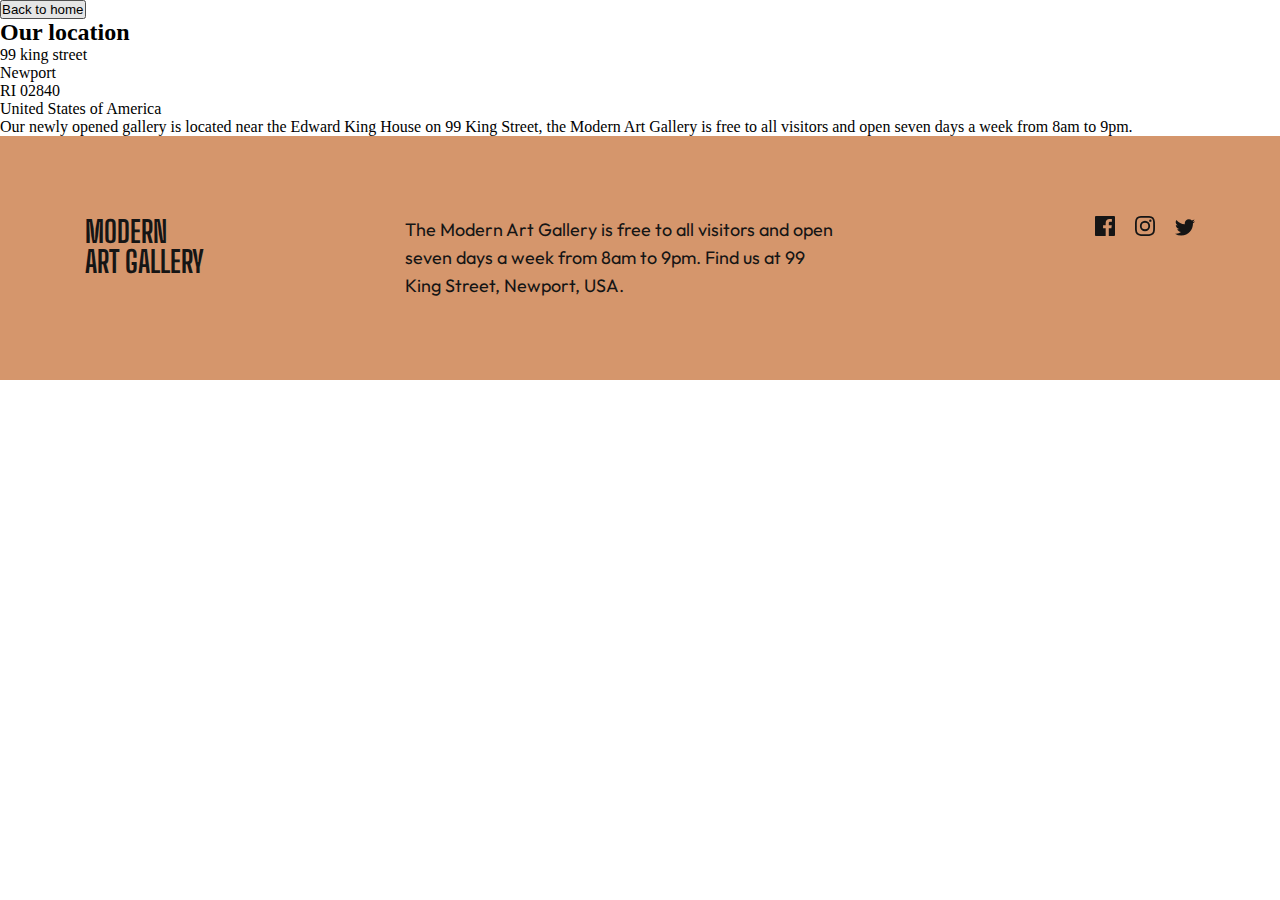
==== location.html @ f68daba3 "initial commit" ====
<!DOCTYPE html>
<html lang="en">
<head>
    <meta charset="UTF-8">
    <meta http-equiv="X-UA-Compatible" content="IE=edge">
    <meta name="viewport" content="width=device-width, initial-scale=1.0">
    <link rel="stylesheet" href="style.css">
    <link href="https://fonts.googleapis.com/css2?family=Outfit:wght@300&display=swap" rel="stylesheet">
    <link href="https://fonts.googleapis.com/css2?family=Big+Shoulders+Display:wght@900&display=swap" rel="stylesheet">
    <title>Our Location</title>
</head>
<body>
    <section id="map">
        <a href="index.html"><button id="home">Back to home</button></a>
    </section>
    <section id="location-info">
        <h2>Our location</h2>
        <p>99 king street</p>
        <p>Newport <br>
            RI 02840 <br>
            United States of America
        </p>
        <p>Our newly opened gallery is located near the Edward King House on 99 King Street, 
            the Modern Art Gallery is free to all visitors and open seven days a week from 8am to 9pm.</p>
    </section>
    <footer id="loc-footer" class="footer-main">
        <div class="footer-container">
            <h3>Modern <br> Art Gallery</h3>
            <p>The Modern Art Gallery is free to all visitors and open seven days a week from 8am to 9pm. 
                Find us at 99 King Street, Newport, USA.</p>
            <div class="footer-svg-container"> 
                <svg width="20" height="20" xmlns="http://www.w3.org/2000/svg">
                    <path d="M18.896 0H1.104C.494 0 0 .494 0 1.104v17.793C0 19.506.494 20 1.104 20h9.58v-7.745H8.076V9.237h2.606V7.01c0-2.583 1.578-3.99 3.883-3.99 1.104 0 2.052.082 2.329.119v2.7h-1.598c-1.254 0-1.496.597-1.496 1.47v1.928h2.989l-.39 3.018h-2.6V20h5.098c.608 0 1.102-.494 1.102-1.104V1.104C20 .494 19.506 0 18.896 0Z" fill="currentColor"/>
                </svg>
                <svg width="20" height="20" xmlns="http://www.w3.org/2000/svg">
                    <path d="M10 1.802c2.67 0 2.987.01 4.042.059 2.71.123 3.975 1.409 4.099 4.099.048 1.054.057 1.37.057 4.04 0 2.672-.01 2.988-.057 4.042-.124 2.687-1.387 3.975-4.1 4.099-1.054.048-1.37.058-4.041.058-2.67 0-2.987-.01-4.04-.058-2.718-.124-3.977-1.416-4.1-4.1-.048-1.054-.058-1.37-.058-4.041 0-2.67.01-2.986.058-4.04.124-2.69 1.387-3.977 4.1-4.1 1.054-.048 1.37-.058 4.04-.058ZM10 0C7.284 0 6.944.012 5.877.06 2.246.227.227 2.242.061 5.877.01 6.944 0 7.284 0 10s.012 3.057.06 4.123c.167 3.632 2.182 5.65 5.817 5.817 1.067.048 1.407.06 4.123.06s3.057-.012 4.123-.06c3.629-.167 5.652-2.182 5.816-5.817.05-1.066.061-1.407.061-4.123s-.012-3.056-.06-4.122C19.777 2.249 17.76.228 14.124.06 13.057.01 12.716 0 10 0Zm0 4.865a5.135 5.135 0 1 0 0 10.27 5.135 5.135 0 0 0 0-10.27Zm0 8.468a3.333 3.333 0 1 1 0-6.666 3.333 3.333 0 0 1 0 6.666Zm5.338-9.87a1.2 1.2 0 1 0 0 2.4 1.2 1.2 0 0 0 0-2.4Z" fill="currentColor"/>
                </svg>
                <svg width="20" height="17" xmlns="http://www.w3.org/2000/svg">
                    <path d="M20 2.172a8.192 8.192 0 0 1-2.357.646 4.11 4.11 0 0 0 1.805-2.27 8.22 8.22 0 0 1-2.606.996A4.096 4.096 0 0 0 13.847.248c-2.65 0-4.596 2.472-3.998 5.037A11.648 11.648 0 0 1 1.392 1a4.109 4.109 0 0 0 1.27 5.478 4.086 4.086 0 0 1-1.858-.513c-.045 1.9 1.318 3.679 3.291 4.075a4.113 4.113 0 0 1-1.853.07 4.106 4.106 0 0 0 3.833 2.849A8.25 8.25 0 0 1 0 14.658a11.616 11.616 0 0 0 6.29 1.843c7.618 0 11.923-6.434 11.663-12.205A8.354 8.354 0 0 0 20 2.172Z" fill="currentColor"/>
                </svg> 
            </div>
        </div>
    </footer>
</body>
</html>
---- style.css ----
* {
    margin: 0;
    padding: 0;
    box-sizing: border-box;
}

/* title */
.title-section {
    height: 800px;
    display: flex;
    margin: auto;
}
.title-section p {
    width: 350px;
    height: 160px;
    font-family: 'Outfit', sans-serif;
    font-size: 22px;
    line-height: 32px;
    position: absolute;
    margin-top: 190px;
    margin-left: 925px;
}

.title-section h1 {
    font-family: 'Big Shoulders Display', cursive;
    font-size: 96px;
    line-height: 88px;
    margin-top: 190px;
    margin-left: 165px;
    text-transform: uppercase;
    color: orange;
    position: absolute;

}

.title-section img {
    width: 540px;
    height: 800px;
}
.title-section svg {
    color: #151515;
}


.title-section a .button{ 
    background-color: aqua;
    display: flex;
    width: 260px;
    height: 72px;
    position: absolute;
    margin-top: 414px;
    margin-left: -65px;
    color: white;
}

.button-section p {
    color: green;
    z-index: 1;
    font-size: 30px;
    position: absolute;
    margin-left: -65px;
}

a .right-side {
    color: #D5966C;
}

a:hover .left-side{
    color:#D5966C;
}

a:hover .right-side {
    color:#151515;
}

/* gallery */
.gallery-section {
    width: 1110px;
    height: 1150px;
    margin: 180px auto;
    display: flex;
    flex-direction: column;
    justify-content: space-between;
}

.gallery-section h2{
    font-family: 'Big Shoulders Display', cursive;
    font-size: 60px;
    line-height: 1;
    text-transform: uppercase;
    color: #151515;
}

.gallery-section p {
    color: #444;
    font-family: 'Outfit', sans-serif;
    font-size: 22px;
    font-style: normal;
    line-height: 1.45;
}

.gallery-section-1 {
    width: 1110px;
    height: 400px;
    display: flex;
}

.gallery-section-1-text {
    margin: 60px 125px 90px 0;
}

.gallery-section-1-text p {
    margin-top: 32px;
}

.gallery-section-1 img {
    width: 635px;
    height: 400px;
}

.gallery-section-2 {
    width: 1110px;
    height: 720px;
    display: flex;
    justify-content: space-between;
}
.gallery-section-2 .left-image {
    width: 635px;
    height: 720px;
}

.gallery-section-2b {
    display: flex;
    flex-direction: column;
    align-items: flex-end;
    justify-content: space-between;
}
.gallery-section-2b img {
    width: 445px;
    height: 313px; 
}

.gallery-section-2b-text {
    width: 445px;
    height: 377px;
    background-color: #151515;
    display: flex;
    justify-content: center;
    align-items: center;
}

.gallery-section-2b-text-container {
    width: 350px;
    height: 248px;
    /* background-color: grey; */
}

.gallery-section-2b-text h2 {
    color: #fff;
}

.gallery-section-2b-text p {
    color: #fff;
    margin-top: 32px;
}

/* footer */
#loc-footer {
    color: #151515;
    height: 244px;
    background-color: #D5966C;
}

#main-footer svg:hover {
    color: #D5966C;
}

#loc-footer svg:hover {
    color: #fff;
}
.footer-main {
    color: #fff;
    width: 100%;
    height: 244px;
    background-color: #151515;
    display: flex;
    justify-content: center;
    align-items: center;
}
.footer-main .footer-container {
    width: 1110px;
    /* background-color: gray; */
    display: flex;
    justify-content: space-between;
}
.footer-main h3 {
    width: 160px;
    height: 58px;
    font-family: 'Big Shoulders Display', cursive;
    font-size: 30px;
    line-height: 30px;
    text-transform: uppercase;
}
.footer-main p {
    width: 430px;
    font-family: 'Outfit', sans-serif;
    font-size: 18px;
    line-height: 28px;
    margin-right: 100px;
}

.footer-svg-container {
    width: 100px;
    display: flex;
    justify-content: space-between;
    align-items: baseline;
}
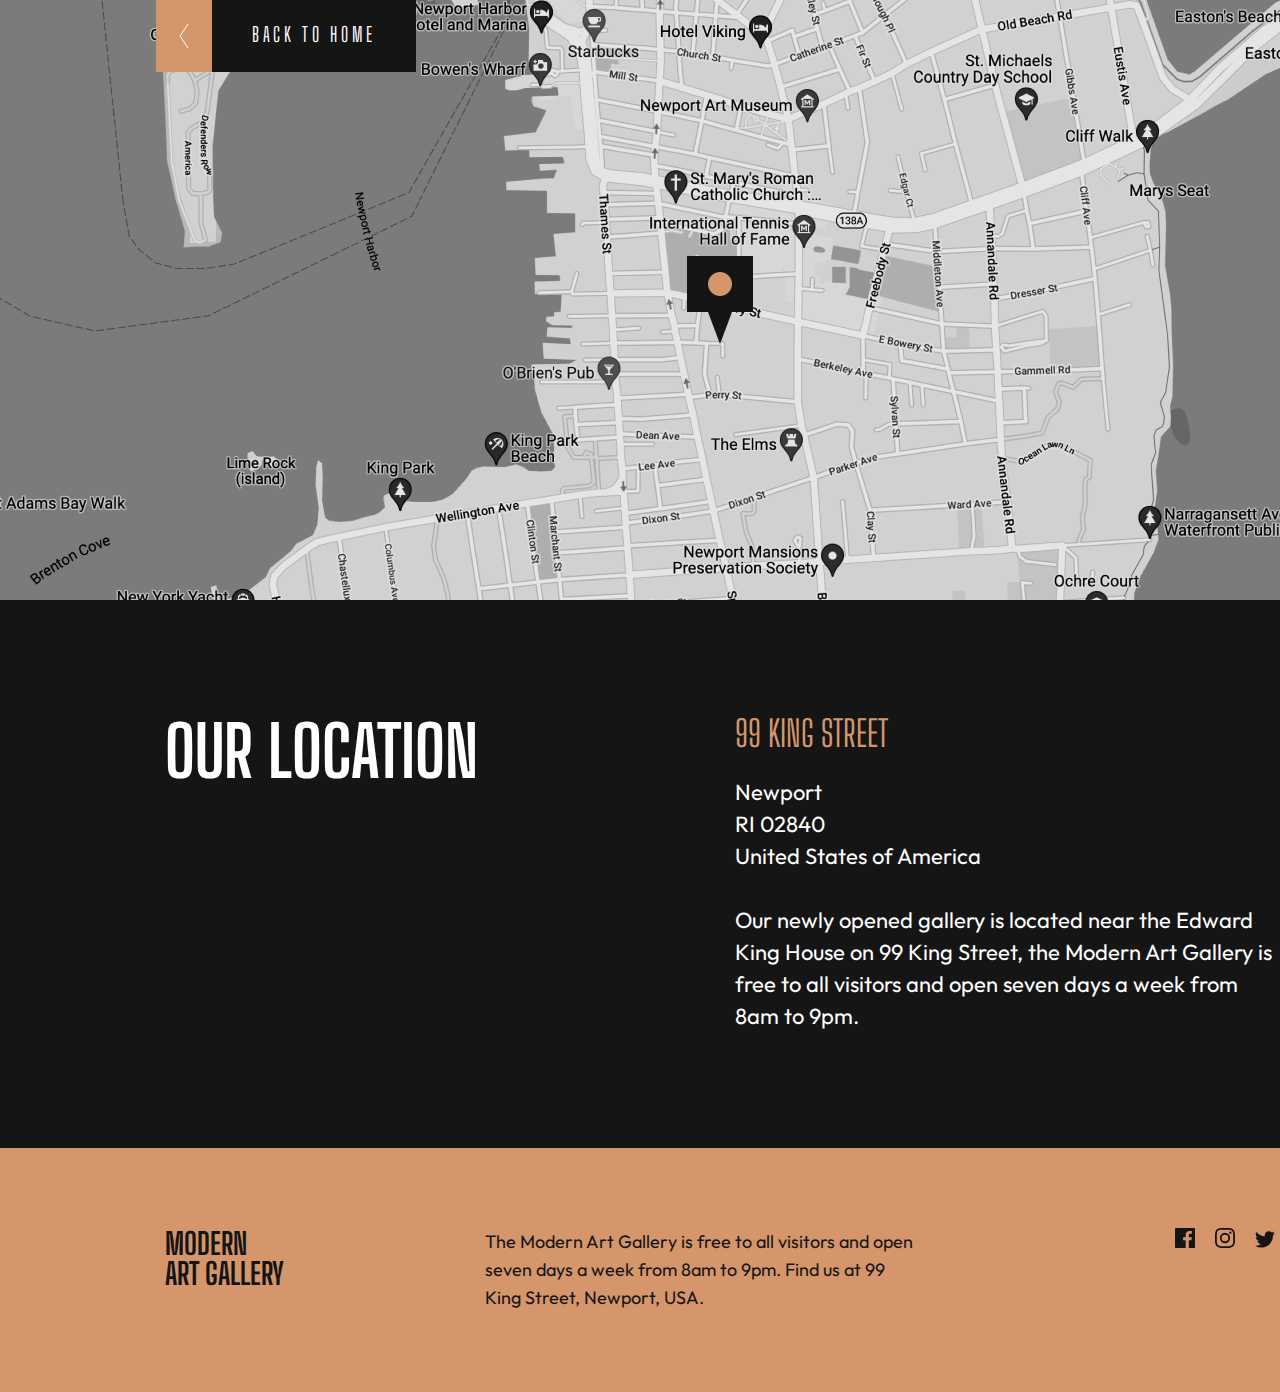
==== commit e94a1844: "add location page styling" ====
--- a/location.html
+++ b/location.html
@@ -10,18 +10,30 @@
     <title>Our Location</title>
 </head>
 <body>
-    <section id="map">
-        <a href="index.html"><button id="home">Back to home</button></a>
+    <section id="map-section">
+        <a id="btn-home" href="index.html">
+            <div id="btn-left-side-loc">
+                <svg width="10" height="24" xmlns="http://www.w3.org/2000/svg"><path stroke="#FFF" fill="none" d="M9 24 1 12 9 0"/></svg>
+            </div>
+            <div id="btn-right-side-loc">
+                <p id="btn-text-loc">Back to home</p>  
+            </div>
+        </a>
+        <img class="map" src="./assets/desktop/image-map@2x.png" alt="map image">
     </section>
     <section id="location-info">
-        <h2>Our location</h2>
-        <p>99 king street</p>
-        <p>Newport <br>
-            RI 02840 <br>
-            United States of America
-        </p>
-        <p>Our newly opened gallery is located near the Edward King House on 99 King Street, 
-            the Modern Art Gallery is free to all visitors and open seven days a week from 8am to 9pm.</p>
+        <div class="location-info-container">
+            <h2 class="text-left">Our location</h2>
+            <div class="text-right">
+                <p class="main-text">99 king street</p>
+                <p class="address">Newport <br>
+                RI 02840 <br>
+                United States of America
+                </p>
+                <p class="last-line">Our newly opened gallery is located near the Edward King House on 99 King Street, 
+                the Modern Art Gallery is free to all visitors and open seven days a week from 8am to 9pm.</p>
+            </div>
+        </div>
     </section>
     <footer id="loc-footer" class="footer-main">
         <div class="footer-container">
--- a/style.css
+++ b/style.css
@@ -3,7 +3,7 @@
     padding: 0;
     box-sizing: border-box;
 }
-
+/* main page */
 /* title */
 .title-section {
     height: 800px;
@@ -21,16 +21,28 @@
     margin-left: 925px;
 }
 
-.title-section h1 {
+#mask {
     font-family: 'Big Shoulders Display', cursive;
     font-size: 96px;
     line-height: 88px;
     margin-top: 190px;
     margin-left: 165px;
     text-transform: uppercase;
-    color: orange;
+    color: #fff;
     position: absolute;
-
+    clip-path: inset(0 162px 0 0);
+    z-index: 1;
+}
+
+#unmask {
+    font-family: 'Big Shoulders Display', cursive;
+    font-size: 96px;
+    line-height: 88px;
+    margin-top: 190px;
+    margin-left: 165px;
+    text-transform: uppercase;
+    color: #151515;
+    position: absolute;
 }
 
 .title-section img {
@@ -42,35 +54,49 @@
 }
 
 
-.title-section a .button{ 
-    background-color: aqua;
+#btn-loc { 
     display: flex;
     width: 260px;
     height: 72px;
-    position: absolute;
-    margin-top: 414px;
-    margin-left: -65px;
+    position: relative;
+    top: 414px;
+    left: -65px;
     color: white;
-}
-
-.button-section p {
-    color: green;
-    z-index: 1;
-    font-size: 30px;
-    position: absolute;
-    margin-left: -65px;
-}
-
-a .right-side {
-    color: #D5966C;
-}
-
-a:hover .left-side{
-    color:#D5966C;
-}
-
-a:hover .right-side {
-    color:#151515;
+    justify-content: end;
+}
+
+#btn-left-side {
+    background-color: #151515;
+    display: flex;
+    width: 204px;
+    height: 72px;
+    justify-content: center;
+}
+
+#btn-text {
+    margin: 20px 0 0 200px;
+    font-family: 'Big Shoulders Display', cursive;
+    text-transform: uppercase;
+    letter-spacing: 3.63636px;
+    font-size: 20px;
+    height: auto;
+}
+
+#btn-right-side {
+    display: flex;
+    width: 56px;
+    height: 72px;
+    background-color: #D5966C;
+    justify-content: center;
+    align-items: center;
+}
+
+a:hover #btn-right-side {
+    background-color: #151515;
+}
+
+a:hover #btn-left-side {
+    background-color: #D5966C;
 }
 
 /* gallery */
@@ -180,7 +206,7 @@
 }
 .footer-main {
     color: #fff;
-    width: 100%;
+    width: 1440px;
     height: 244px;
     background-color: #151515;
     display: flex;
@@ -189,7 +215,6 @@
 }
 .footer-main .footer-container {
     width: 1110px;
-    /* background-color: gray; */
     display: flex;
     justify-content: space-between;
 }
@@ -214,4 +239,112 @@
     display: flex;
     justify-content: space-between;
     align-items: baseline;
-}+}
+
+/* location page  */
+#map-section {
+    display: flex;
+    width: 1440px;
+    height: 600px;
+}
+
+.map {
+    width: 100%;
+    height: 600px;
+}
+
+#btn-home {
+    text-decoration: none;
+    display: flex;
+    width: 260px;
+    height: 72px;
+    margin-left: 156px;
+    position: absolute;
+    color: white;
+    justify-content: end; 
+    background-color: aqua; 
+}
+
+#btn-left-side-loc {
+    display: flex;
+    width: 56px;
+    height: 72px;
+    background-color: #D5966C;
+    justify-content: center;
+    align-items: center;
+}
+
+#btn-right-side-loc {
+    background-color: #151515;
+    display: flex;
+    width: 204px;
+    height: 72px;
+    justify-content: center;
+}
+
+#btn-text-loc {
+    margin: 22px 0 0 0px;
+    font-family: 'Big Shoulders Display', cursive;
+    text-transform: uppercase;
+    letter-spacing: 3.63636px;
+    font-size: 20px;
+    height: auto;
+}
+
+a:hover #btn-right-side-loc {
+    background-color: #D5966C;
+}
+
+a:hover #btn-left-side-loc {
+    background-color: #151515;
+}
+
+#location-info {
+    display: flex;
+    width: 1440px;
+    height: 548px;
+    background-color: #151515;
+    justify-content: center;
+    align-items: center;
+    
+}
+
+#location-info h2 {
+    font-family: 'Big Shoulders Display', cursive;
+    font-size: 70px;
+    line-height: 70px;
+    color: #fff;
+    text-transform: uppercase;
+    width: 350px;
+    height: 140px;
+}
+
+.location-info-container {
+    display: flex;
+    width: 1110px;
+    height: 316px;
+    justify-content: space-between;
+}
+
+.text-right {
+    display: flex;
+    width: 540px;
+    flex-direction: column;
+}
+
+#location-info .main-text {
+    font-family: 'Big Shoulders Display', cursive;
+    text-transform: uppercase;
+    font-size: 36px;
+    line-height: 36px;
+    color: #D5966C;
+    margin-bottom: 24px;
+}
+
+.text-right p {
+    font-family: 'Outfit', sans-serif;
+    color: #fff;
+    font-size: 22px;
+    line-height: 32px;
+    margin-bottom: 32px;
+}
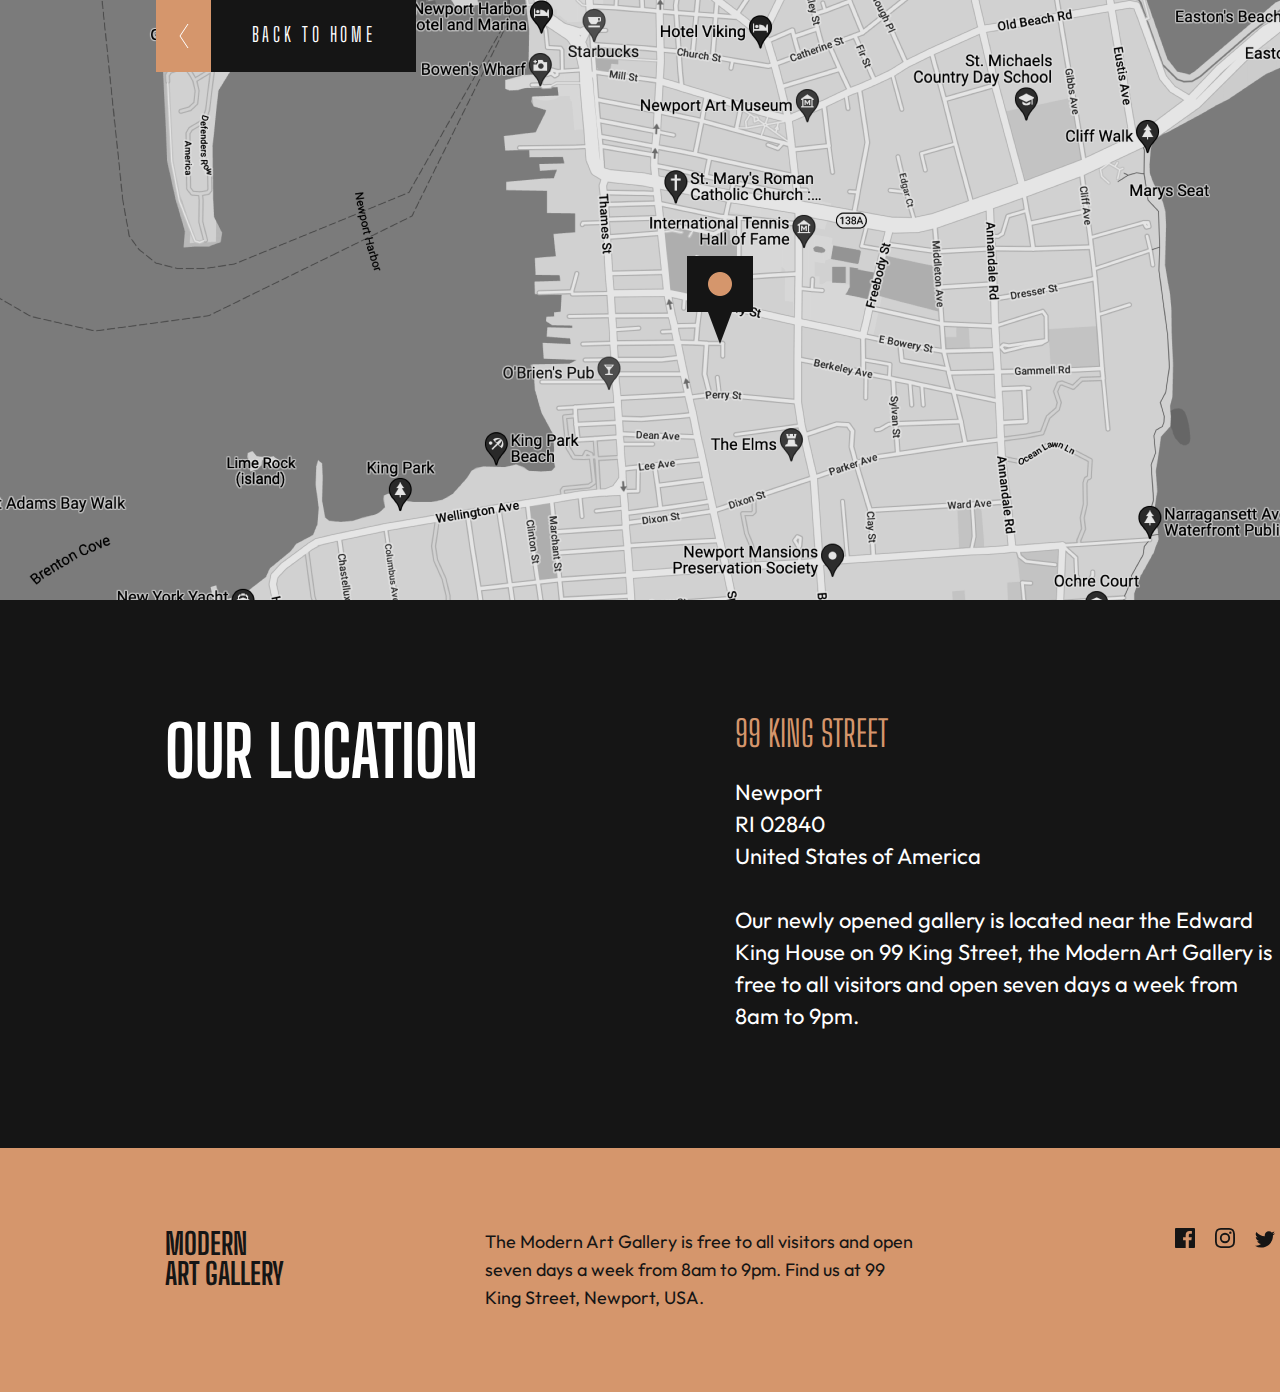
==== commit a1980962: "complete tablet mode" ====
--- a/location.html
+++ b/location.html
@@ -19,7 +19,7 @@
                 <p id="btn-text-loc">Back to home</p>  
             </div>
         </a>
-        <img class="map" src="./assets/desktop/image-map@2x.png" alt="map image">
+        <div class="map"></div>
     </section>
     <section id="location-info">
         <div class="location-info-container">
--- a/style.css
+++ b/style.css
@@ -3,6 +3,7 @@
     padding: 0;
     box-sizing: border-box;
 }
+
 /* main page */
 /* title */
 .title-section {
@@ -10,6 +11,7 @@
     display: flex;
     margin: auto;
 }
+
 .title-section p {
     width: 350px;
     height: 160px;
@@ -45,10 +47,14 @@
     position: absolute;
 }
 
-.title-section img {
+.title-section .img {
+    background-image: url(./assets/desktop/image-hero@2x.jpg);
     width: 540px;
     height: 800px;
-}
+    background-repeat: no-repeat;
+    background-size: contain;
+}
+
 .title-section svg {
     color: #151515;
 }
@@ -109,7 +115,7 @@
     justify-content: space-between;
 }
 
-.gallery-section h2{
+.gallery-section h2 {
     font-family: 'Big Shoulders Display', cursive;
     font-size: 60px;
     line-height: 1;
@@ -129,9 +135,12 @@
     width: 1110px;
     height: 400px;
     display: flex;
+    justify-content: space-between;
 }
 
 .gallery-section-1-text {
+    width: 350px;
+    height: 280px;
     margin: 60px 125px 90px 0;
 }
 
@@ -139,9 +148,12 @@
     margin-top: 32px;
 }
 
-.gallery-section-1 img {
+.gallery-section-1 .img2 {
+    background-image: url(./assets/desktop/image-grid-1@2x.jpg);
     width: 635px;
     height: 400px;
+    background-repeat: no-repeat;
+    background-size: contain;
 }
 
 .gallery-section-2 {
@@ -150,9 +162,13 @@
     display: flex;
     justify-content: space-between;
 }
+
 .gallery-section-2 .left-image {
+    background-image: url(./assets/desktop/image-grid-2@2x.jpg);
     width: 635px;
     height: 720px;
+    background-repeat: no-repeat;
+    background-size: contain;
 }
 
 .gallery-section-2b {
@@ -161,24 +177,23 @@
     align-items: flex-end;
     justify-content: space-between;
 }
-.gallery-section-2b img {
+
+.gallery-section-2b .img {
+    background-image: url(./assets/desktop/image-grid-3@2x.jpg);
     width: 445px;
     height: 313px; 
+    background-repeat: no-repeat;
+    background-size: contain;
 }
 
 .gallery-section-2b-text {
     width: 445px;
     height: 377px;
     background-color: #151515;
-    display: flex;
-    justify-content: center;
-    align-items: center;
 }
 
 .gallery-section-2b-text-container {
-    width: 350px;
-    height: 248px;
-    /* background-color: grey; */
+    margin: 65px 47px 64px 48px;
 }
 
 .gallery-section-2b-text h2 {
@@ -213,6 +228,7 @@
     justify-content: center;
     align-items: center;
 }
+
 .footer-main .footer-container {
     width: 1110px;
     display: flex;
@@ -249,8 +265,11 @@
 }
 
 .map {
+    background-image: url(./assets/desktop/image-map@2x.png);
     width: 100%;
     height: 600px;
+    background-repeat: no-repeat;
+    background-size: cover;
 }
 
 #btn-home {
@@ -277,7 +296,7 @@
 #btn-right-side-loc {
     background-color: #151515;
     display: flex;
-    width: 204px;
+    width: 208px;
     height: 72px;
     justify-content: center;
 }
@@ -305,8 +324,7 @@
     height: 548px;
     background-color: #151515;
     justify-content: center;
-    align-items: center;
-    
+    align-items: center;  
 }
 
 #location-info h2 {
@@ -348,3 +366,293 @@
     line-height: 32px;
     margin-bottom: 32px;
 }
+
+/* Add media queries for responsiveness */
+@media only screen and (min-device-width: 768px) and (max-device-width: 1024px) {
+    .title-section {
+        height: 700px;
+    }
+    
+    .title-section p {
+        font-size: 18px;
+        line-height: 28px;
+        margin-top: 323px;
+        margin-left: 389px;
+    }
+
+    #unmask {
+        font-size: 70px;
+        line-height: 65px;
+        margin-top: 145px;
+        margin-left: 389px;
+    }
+
+    #mask {
+        display: none;
+    }
+    
+    .title-section .img {
+        background-image: url(./assets/tablet/image-hero@2x.jpg);
+        width: 437px;
+        height: 700px;
+        background-repeat: no-repeat;
+        background-size: contain;
+    }
+
+    .title-section .black-rect {
+        display: none;
+    }
+
+    #btn-loc {
+        top: 489px;
+        left: -50px;
+    }
+
+    .gallery-section {
+        width: 689px;
+        height: 1131px;
+        margin: 120px auto;
+        display: flex;
+        flex-direction: column;
+        justify-content: space-between;
+    }
+
+    .gallery-section-1 {
+        width: 689px;
+        height: 400px;
+        display: flex;
+        justify-content: space-between;
+    }
+
+    .gallery-section-1 .img2 {
+        background-image: url(./assets/tablet/image-grid-1@2x.jpg);
+        width: 389px;
+        height: 400px;
+        background-repeat: no-repeat;
+        background-size: cover;
+    }
+
+    .gallery-section h2 {
+        font-size: 50px;
+        line-height: 45px;
+    }
+
+    .gallery-section p {
+        font-size: 18px;
+        line-height: 28px;
+
+    }
+
+    .gallery-section-1-text {
+        width: 223px;
+        height: 299px;
+        margin-left: 39px;
+        margin-right: 68px;
+        margin-bottom: 76px;
+        margin-top: 36px;
+    }
+
+    .gallery-section-2 {
+        width: 689px;
+    }
+
+    .gallery-section-2 .left-image {
+        background-image: url(./assets/tablet/image-grid-2@2x.jpg);
+        width: 398px;
+        height: 720px;
+        background-repeat: no-repeat;
+        background-size: cover;
+    }
+
+    .gallery-section-2b .img {
+        background-image: url(./assets/tablet/image-grid-3@2x.jpg);
+        width: 280px;
+        object-fit: cover;
+    }
+    
+    .gallery-section-2b-text {
+        width: 280px;
+        height: 396px;
+    }
+    
+    .gallery-section-2b-text-container {
+        margin: 85px 28px 85px 29px;
+    }
+
+        /* footer */
+    .footer-main {
+        width: 768px;
+        height: 216px;
+    }
+
+    .footer-main .footer-container {
+        width: 689px;
+    }
+
+    .footer-main h3 {
+        width: 110px;
+        font-size: 20px;
+        line-height: 20px;
+    }
+    .footer-main p {
+        width: 281px;
+        font-size: 16px;
+        line-height: 26px;
+        margin-left: 65px;
+    }
+
+    #map-section {
+        width: 768px;
+    }
+
+    .map {
+        background-image: url(./assets/tablet/image-map@2x.png);
+    }
+
+    #location-info {
+        width: 768px;
+        height: 436px;
+    }
+
+    .location-info-container {
+        width: 689px;
+        height: 268px;
+    }
+
+    #location-info h2 {
+        font-size: 55px;
+        line-height: 50px;
+        width: 223px;
+        height: 100px;
+    }
+
+    .text-right {
+        width: 398px;
+    }
+    
+    #location-info .main-text {
+        font-size: 32px;
+        line-height: 32px;
+        margin-bottom: 20px;
+    }
+    
+    .text-right p {
+        font-size: 18px;
+        line-height: 28px;
+        margin-bottom: 20px;
+    }
+}
+
+/* @media only screen and (min-device-width: 375px) and (max-device-width: 767px) {
+    .title-section {
+        height: 630px;
+    }
+    
+    .title-section p {
+        font-size: 18px;
+        line-height: 28px;
+        margin-top: 323px;
+        margin-left: 389px;
+    }
+
+    /* #unmask {
+        font-size: 70px;
+        line-height: 65px;
+        margin-top: 145px;
+        margin-left: 389px;
+    } */
+
+    /* #mask {
+        display: none;
+    } */
+    
+    /* .title-section img {
+        width: 437px;
+        height: 700px;
+    } */
+
+    /* .title-section .black-rect {
+        display: none;
+    } */
+
+    /* #btn-loc {
+        top: 489px;
+        left: -50px;
+    } */
+
+    /* .gallery-section {
+        width: 689px;
+        height: 1131px;
+        margin: 120px auto;
+    } */
+
+    /* .gallery-section-1 img {
+        width: 389px;
+        height: 400px;
+        object-fit: cover;
+    } */
+
+    /* .gallery-section h2 {
+        font-size: 50px;
+        line-height: 45px;
+    } */
+
+    /* .gallery-section p {
+        font-size: 18px;
+        line-height: 28px;
+
+    } */
+
+    /* .gallery-section-1-text {
+        margin-left: 39px;
+        margin-right: 68px;
+        margin-bottom: 76px;
+        margin-top: 36px;
+    } */
+
+    /* .gallery-section-2 {
+        width: 689px;
+    } */
+
+    /* .gallery-section-2 .left-image {
+        width: 398px;
+        height: 720px;
+        object-fit: cover;
+    } */
+
+    /* .gallery-section-2b img {
+        width: 280px;
+        object-fit: cover;
+    } */
+    
+    /* .gallery-section-2b-text {
+        width: 280px;
+        height: 396px;
+    } */
+    
+    /* .gallery-section-2b-text-container {
+        margin: 85px 28px 85px 29px;
+    } */
+
+        /* footer */
+    /* .footer-main {
+        width: 768px;
+        height: 216px;
+    } */
+
+    /* .footer-main .footer-container {
+        width: 689px;
+    } */
+
+    /* .footer-main h3 {
+        width: 110px;
+        font-size: 20px;
+        line-height: 20px;
+    } */
+
+    /* .footer-main p {
+        width: 281px;
+        font-size: 16px;
+        line-height: 26px;
+        margin-left: 65px;
+    } */
